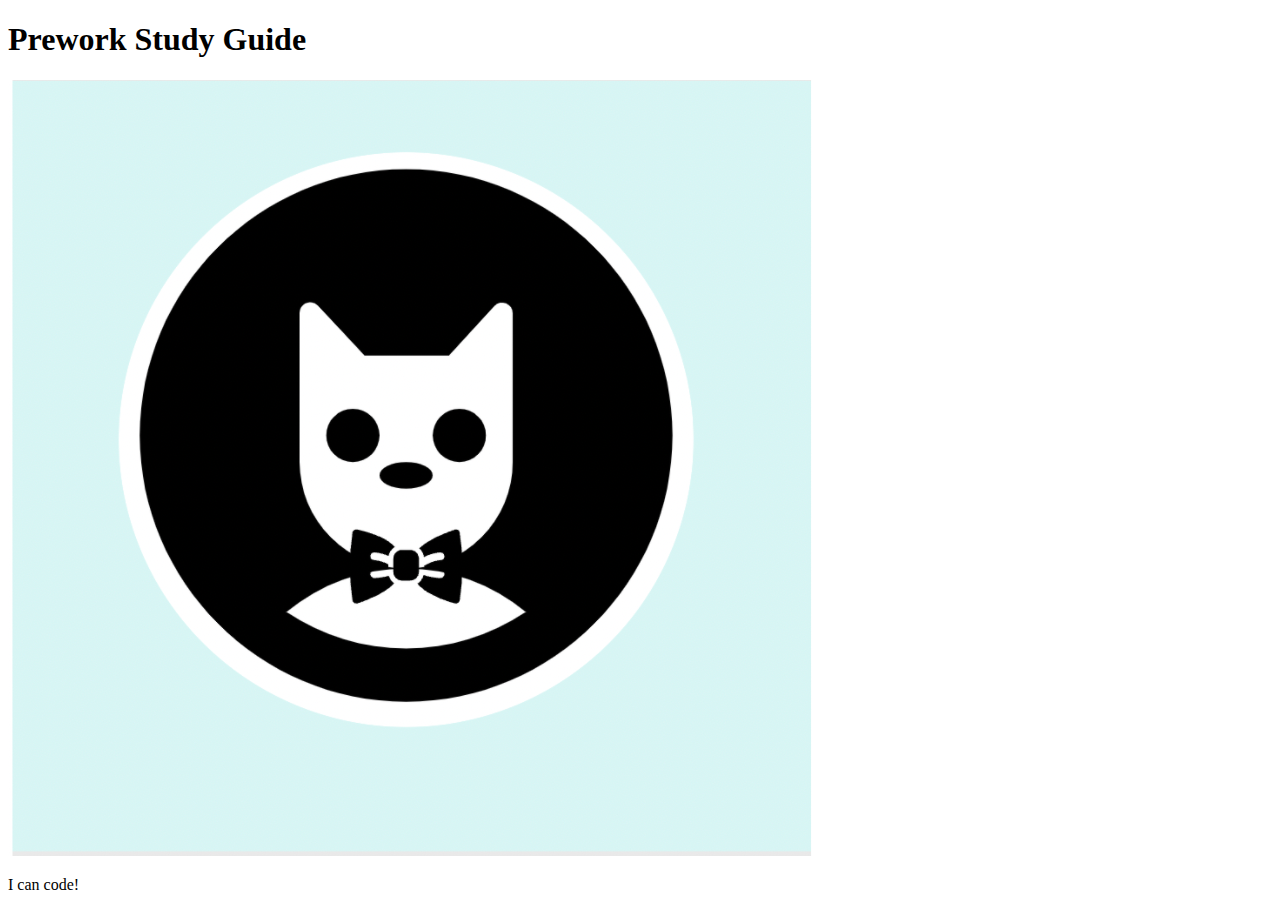
==== prework-study-guide/index.html @ 52bc8f06 "Add files via upload" ====
<!DOCTYPE html>
<html lang="en">
  <head>
    <meta charset="UTF-8" />
    <meta http-equiv="X-UA-Compatible" content="IE=edge" />
    <meta name="viewport" content="width=device-width, initial-scale=1.0" />
    <title>Prework Study Guide</title>
  </head>
  <body>
    <header id="top">
      <h1>Prework Study Guide</h1>
      <img src="./assets/bowtie-cat.png" alt="Profile image of cat wearing a bow tie." />
    </header>
    <main>
      <!-- Student code goes here -->
    </main>

    <footer>
      <p>I can code!</p>
    </footer>
  </body>
</html>
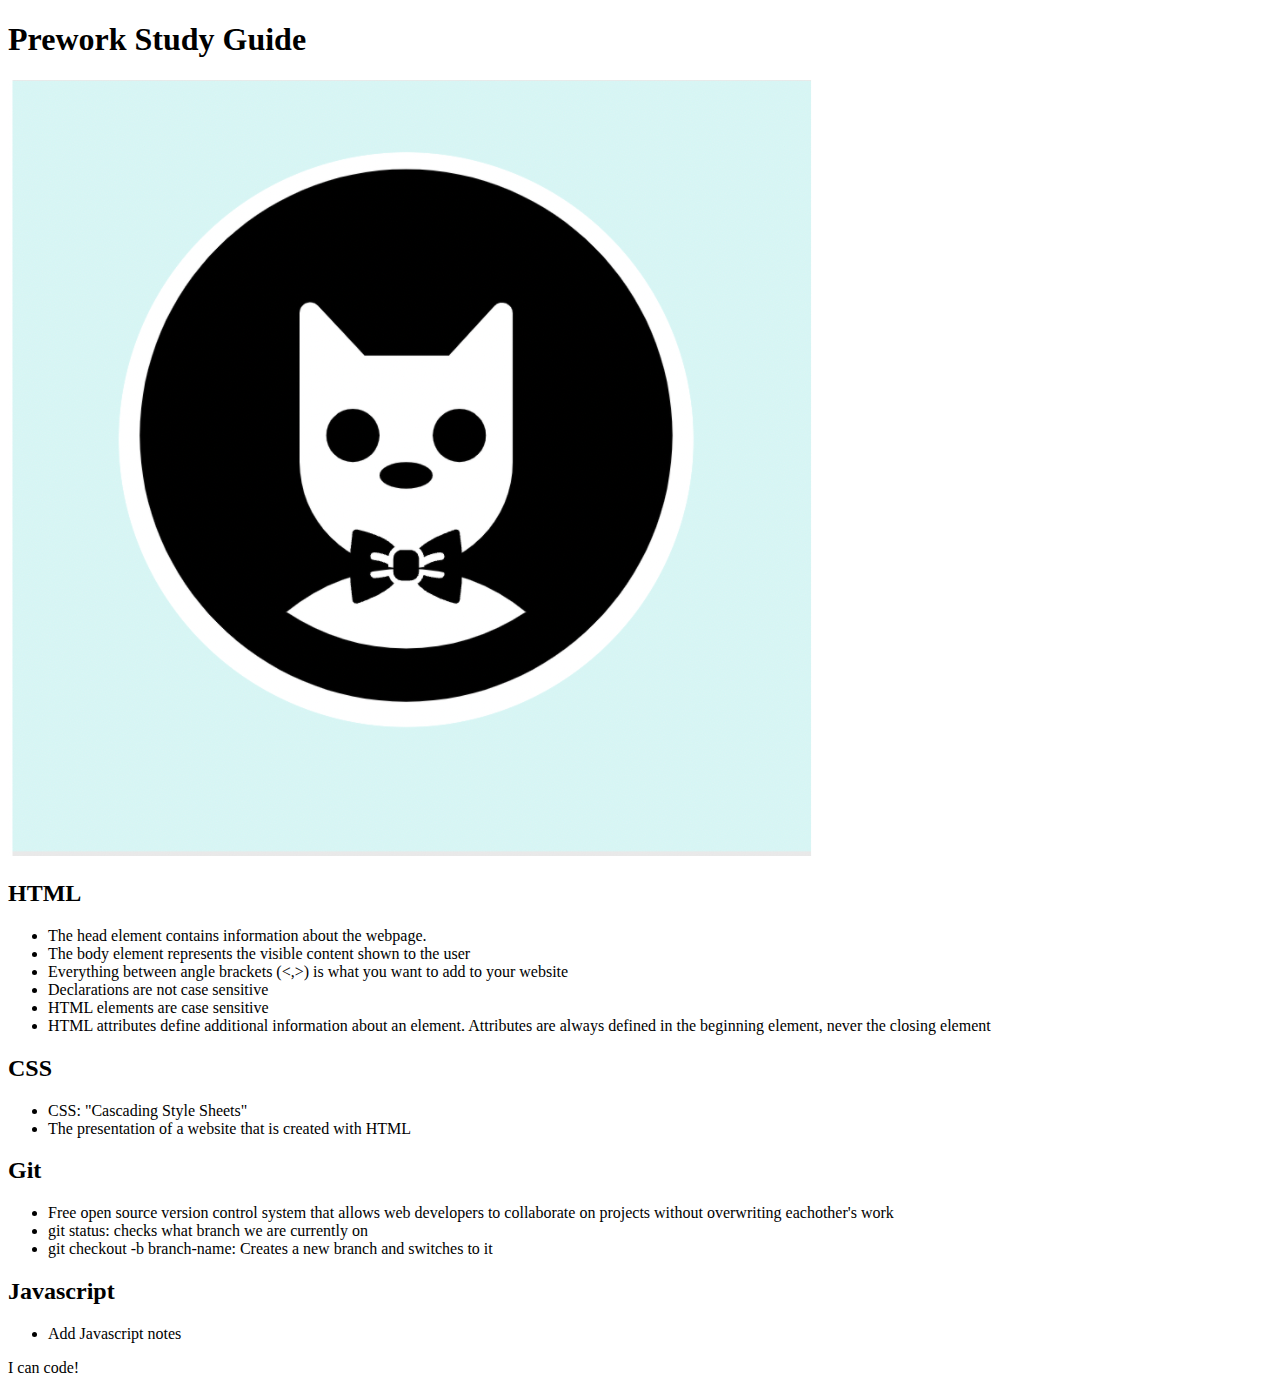
==== commit ddc69c91: "added code to HTML file" ====
--- a/prework-study-guide/index.html
+++ b/prework-study-guide/index.html
@@ -4,7 +4,7 @@
     <meta charset="UTF-8" />
     <meta http-equiv="X-UA-Compatible" content="IE=edge" />
     <meta name="viewport" content="width=device-width, initial-scale=1.0" />
-    <title>Prework Study Guide</title>
+    <title>Prework Study Guide </title>
   </head>
   <body>
     <header id="top">
@@ -12,7 +12,57 @@
       <img src="./assets/bowtie-cat.png" alt="Profile image of cat wearing a bow tie." />
     </header>
     <main>
-      <!-- Student code goes here -->
+    <section class="card" id="html-section">
+   <h2>HTML</h2>
+
+   <ul> 
+
+    <li>The head element contains information about the webpage.</li>
+    <li>The body element represents the visible content shown to the user</li>
+    <li>Everything between angle brackets (<,>) is what you want to add to your website</li>
+    <li>Declarations are not case sensitive</li>
+    <li>HTML elements are case sensitive</li>
+    <li>HTML attributes define additional information about an element. Attributes are always defined in the beginning element, never the closing element</li>
+
+   </ul>
+    </section>
+   
+    <section class="card" id="css-section">
+  <h2>CSS</h2>
+      
+     <ul>
+
+      <li>CSS: "Cascading Style Sheets"</li>
+
+      <li>The presentation of a website that is created with HTML</li>
+
+     </ul> 
+
+    </section>
+
+    <section class="card" id="git-section">
+    <h2>Git</h2>
+
+      <ul>
+
+        <li>Free open source version control system that allows web developers to collaborate on projects without overwriting eachother's work</li>
+
+        <li>git status: checks what branch we are currently on</li>
+
+        <li>git checkout -b branch-name: Creates a new branch and switches to it</li>
+     
+      </ul>
+
+    </section>
+
+    <section class="card" id="javascript-section">
+<h2>Javascript</h2>
+<ul>
+  <li>Add Javascript notes</li>
+  
+</ul>
+    </section>
+
     </main>
 
     <footer>
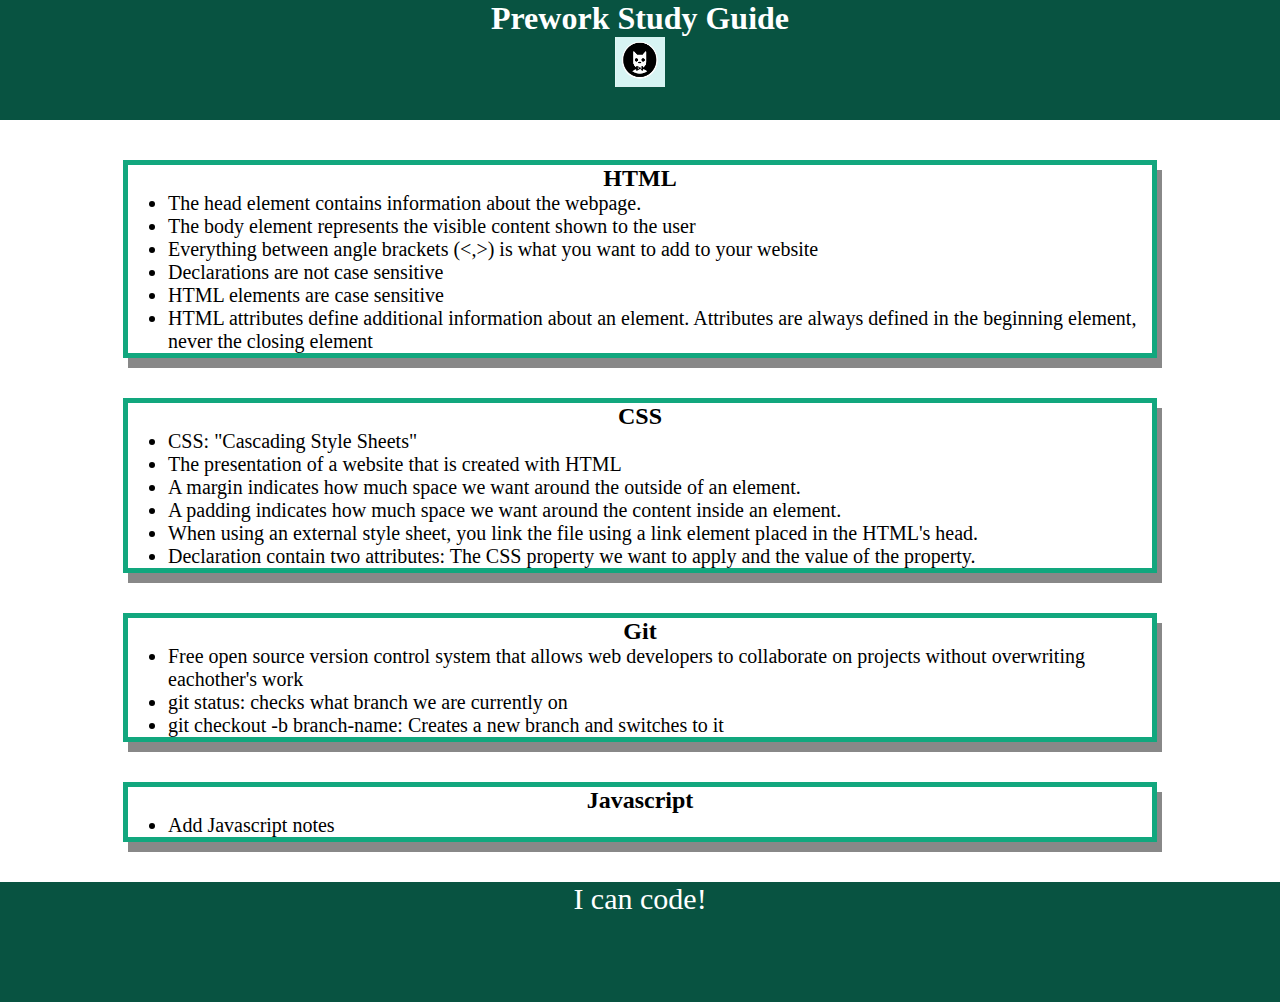
==== commit 0a429ee1: "added CSS to project" ====
--- a/prework-study-guide/index.html
+++ b/prework-study-guide/index.html
@@ -4,6 +4,7 @@
     <meta charset="UTF-8" />
     <meta http-equiv="X-UA-Compatible" content="IE=edge" />
     <meta name="viewport" content="width=device-width, initial-scale=1.0" />
+    <link rel="stylesheet" href="./assets/style.css">
     <title>Prework Study Guide </title>
   </head>
   <body>
@@ -35,6 +36,15 @@
       <li>CSS: "Cascading Style Sheets"</li>
 
       <li>The presentation of a website that is created with HTML</li>
+      <li>A margin indicates how much space we want around the outside of an element. </li>
+      
+      <li> A padding indicates how much space we want around the content inside an element. </li>
+
+      <li> When using an external style sheet, you link the file using a link element placed in the HTML's head. </li>
+
+      <li> Declaration contain two attributes: The CSS property we want to apply and the value of the property. </li>
+
+      
 
      </ul> 
 
--- a/prework-study-guide/assets/style.css
+++ b/prework-study-guide/assets/style.css
@@ -0,0 +1,43 @@
+* {
+    margin: 0;
+    padding: 0;
+}
+
+header,
+footer {
+    width: 100%;
+    height: 120px;
+    background-color: rgb(8, 83, 65);
+    color: white;
+}
+
+h1,
+h2 {
+    text-align: center;
+}
+
+img {
+    display: block;
+    height: 50px;
+    width: 50px;
+    margin-left: auto;
+    margin-right: auto;
+}
+
+ul {
+    padding-left: 40px;
+    font-size: 20px;
+}
+
+p {
+    text-align: center;
+    font-size: 30px;
+  }
+
+  .card {
+    width: 80%;
+    margin: 40px auto;
+    border: 5px solid #12A77E;
+    box-shadow: 5px 10px #888888;
+  }
+
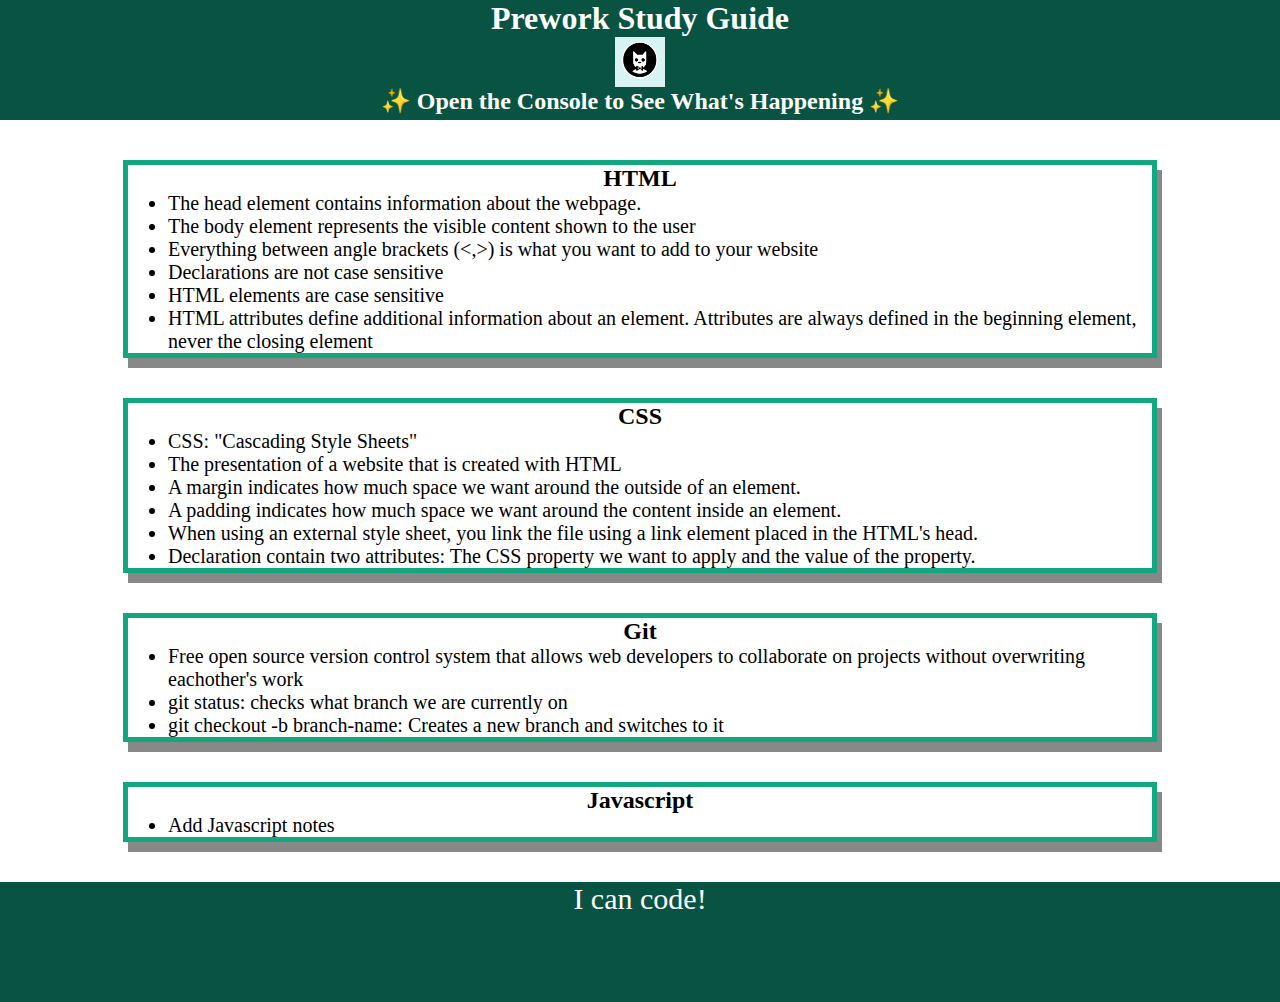
==== commit 7a4aac20: "added java script to file" ====
--- a/prework-study-guide/index.html
+++ b/prework-study-guide/index.html
@@ -11,6 +11,7 @@
     <header id="top">
       <h1>Prework Study Guide</h1>
       <img src="./assets/bowtie-cat.png" alt="Profile image of cat wearing a bow tie." />
+      <h2>✨ Open the Console to See What's Happening ✨</h2>
     </header>
     <main>
     <section class="card" id="html-section">
@@ -78,5 +79,6 @@
     <footer>
       <p>I can code!</p>
     </footer>
+    <script src="./assets/script.js"></script>
   </body>
 </html>
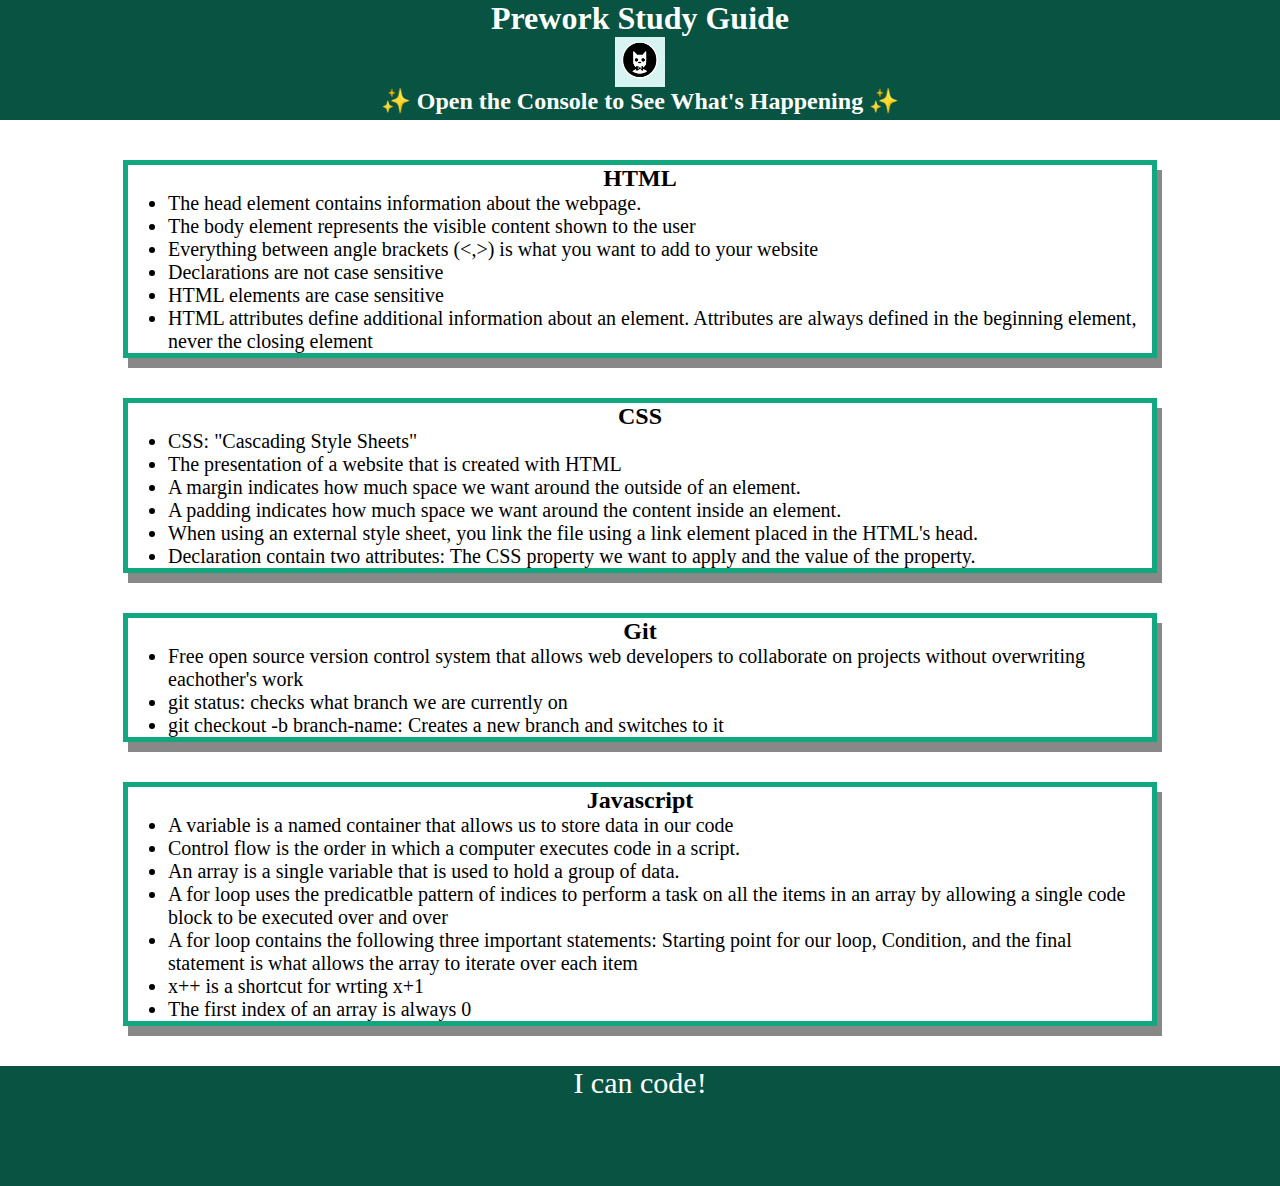
==== commit e1bdcf3a: "Added java script for pre work" ====
--- a/prework-study-guide/index.html
+++ b/prework-study-guide/index.html
@@ -69,7 +69,20 @@
     <section class="card" id="javascript-section">
 <h2>Javascript</h2>
 <ul>
-  <li>Add Javascript notes</li>
+  <li>A variable is a named container that allows us to store data in our code</li>
+
+  <li>Control flow is the order in which a computer executes code in a script.</li>
+
+  <li>An array is a single variable that is used to hold a group of data.</li>
+
+  <li>A for loop uses the predicatble pattern of indices to perform a task on all the items in an array by allowing a single code block to be executed over and over</li>
+
+  <li>A for loop contains the following three important statements: Starting point for our loop, Condition, and the final statement is what allows the array to iterate over each item</li>
+
+  <li>x++ is a shortcut for wrting x+1</li>
+
+  <li>The first index of an array is always 0</li>
+
   
 </ul>
     </section>
